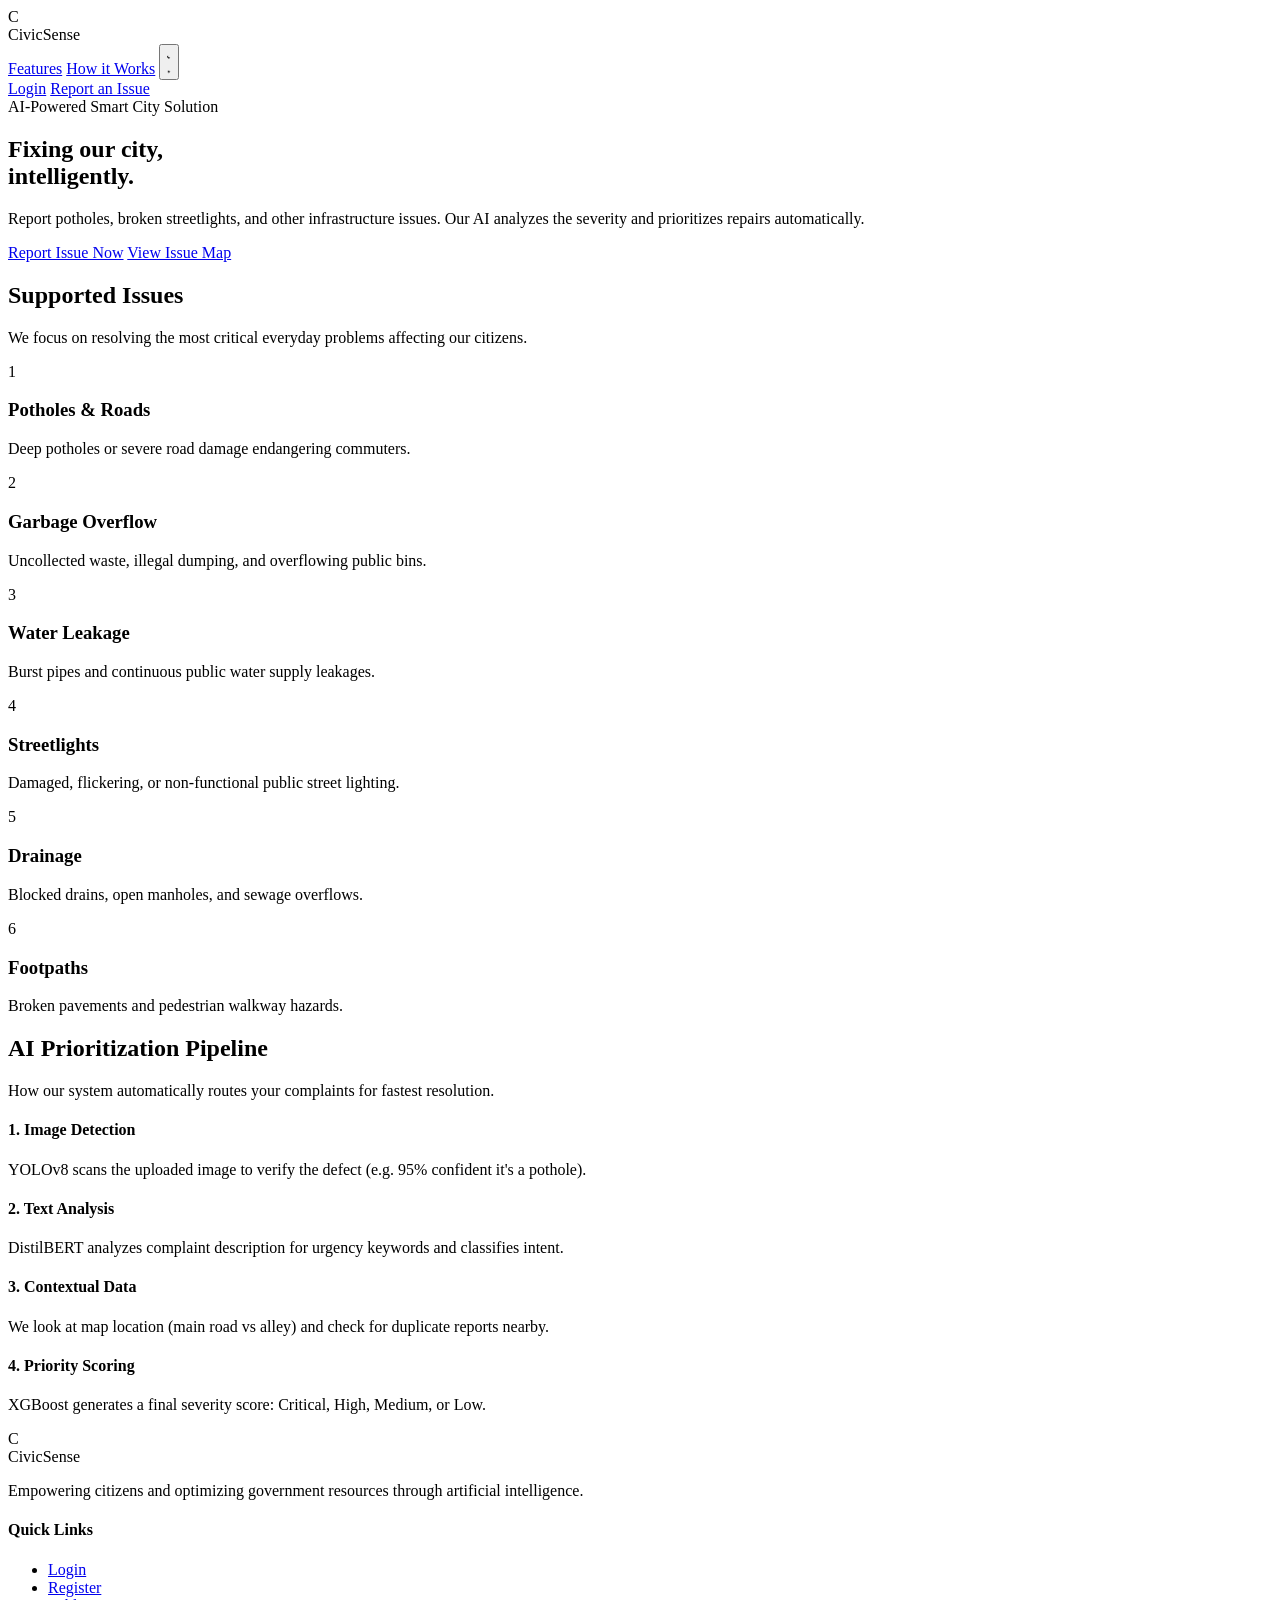
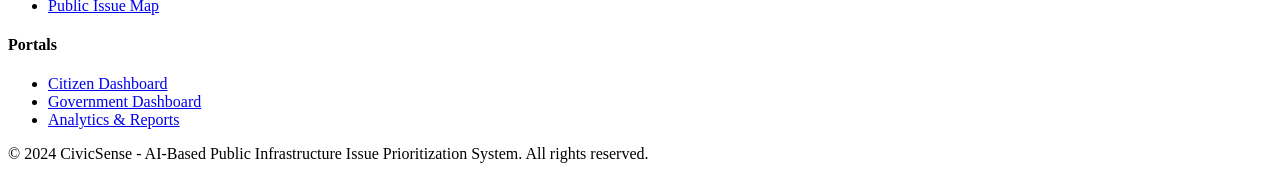
==== index.html @ dcd373b1 "Add full project code" ====
<!DOCTYPE html>
<html lang="en" class="light">
<head>
  <meta charset="UTF-8">
  <meta name="viewport" content="width=device-width, initial-scale=1.0">
  <title>CivicSense - AI-Based Public Infrastructure Issue Prioritization</title>
  <meta name="description" content="Report public infrastructure issues. Our AI analyzes severity and prioritizes repairs for faster resolution.">
  <link rel="stylesheet" href="./src/css/style.css">
  <link rel="preconnect" href="https://fonts.googleapis.com">
  <link rel="preconnect" href="https://fonts.gstatic.com" crossorigin>
  <link href="https://fonts.googleapis.com/css2?family=Inter:wght@300;400;500;600;700&display=swap" rel="stylesheet">
</head>
<body class="font-sans antialiased bg-slate-50 dark:bg-slate-900 text-slate-800 dark:text-slate-200 transition-colors duration-300">
  
  <!-- Navigation -->
  <nav class="glass-nav py-4 px-6 fixed w-full top-0">
    <div class="max-w-7xl mx-auto flex justify-between items-center">
      <div class="flex items-center gap-2">
        <div class="w-8 h-8 rounded bg-primary-600 flex items-center justify-center text-white font-bold text-xl">C</div>
        <span class="font-bold text-xl tracking-tight text-slate-900 dark:text-white">CivicSense</span>
      </div>
      <div class="hidden md:flex items-center space-x-8">
        <a href="#features" class="hover:text-primary-600 dark:hover:text-primary-400 font-medium transition-colors">Features</a>
        <a href="#how-it-works" class="hover:text-primary-600 dark:hover:text-primary-400 font-medium transition-colors">How it Works</a>
        <button id="theme-toggle" type="button" class="text-gray-500 dark:text-gray-400 hover:bg-gray-100 dark:hover:bg-gray-700 focus:outline-none rounded-lg text-sm p-2.5">
          <svg id="theme-toggle-dark-icon" class="hidden w-5 h-5" fill="currentColor" viewBox="0 0 20 20" xmlns="http://www.w3.org/2000/svg"><path d="M17.293 13.293A8 8 0 016.707 2.707a8.001 8.001 0 1010.586 10.586z"></path></svg>
          <svg id="theme-toggle-light-icon" class="hidden w-5 h-5" fill="currentColor" viewBox="0 0 20 20" xmlns="http://www.w3.org/2000/svg"><path d="M10 2a1 1 0 011 1v1a1 1 0 11-2 0V3a1 1 0 011-1zm4 8a4 4 0 11-8 0 4 4 0 018 0zm-.464 4.95l.707.707a1 1 0 001.414-1.414l-.707-.707a1 1 0 00-1.414 1.414zm2.12-10.607a1 1 0 010 1.414l-.706.707a1 1 0 11-1.414-1.414l.707-.707a1 1 0 011.414 0zM17 11a1 1 0 100-2h-1a1 1 0 100 2h1zm-7 4a1 1 0 011 1v1a1 1 0 11-2 0v-1a1 1 0 011-1zM5.05 6.464A1 1 0 106.465 5.05l-.708-.707a1 1 0 00-1.414 1.414l.707.707zm1.414 8.486l-.707.707a1 1 0 01-1.414-1.414l.707-.707a1 1 0 011.414 1.414zM4 11a1 1 0 100-2H3a1 1 0 000 2h1z" fill-rule="evenodd" clip-rule="evenodd"></path></svg>
        </button>
        <div class="flex gap-4">
          <a href="/login.html" class="px-5 py-2 font-medium text-slate-700 dark:text-slate-200 hover:text-primary-600 dark:hover:text-primary-400">Login</a>
          <a href="/register.html" class="btn-primary">Report an Issue</a>
        </div>
      </div>
    </div>
  </nav>

  <!-- Hero Section -->
  <section class="relative pt-32 pb-20 lg:pt-48 lg:pb-32 overflow-hidden">
    <div class="absolute inset-0 z-0">
      <div class="absolute inset-0 bg-gradient-to-br from-primary-50 to-slate-100 dark:from-slate-900 dark:to-slate-800 opacity-90"></div>
      <div class="absolute top-20 left-10 w-72 h-72 bg-primary-400 rounded-full mix-blend-multiply filter blur-3xl opacity-30 animate-blob"></div>
      <div class="absolute top-40 right-10 w-72 h-72 bg-purple-400 rounded-full mix-blend-multiply filter blur-3xl opacity-30 animate-blob animation-delay-2000"></div>
      <div class="absolute -bottom-8 left-40 w-72 h-72 bg-pink-400 rounded-full mix-blend-multiply filter blur-3xl opacity-30 animate-blob animation-delay-4000"></div>
    </div>
    
    <div class="max-w-7xl mx-auto px-6 relative z-10 text-center">
      <span class="inline-block py-1 px-3 rounded-full bg-primary-100 text-primary-700 dark:bg-primary-900/30 dark:text-primary-300 text-sm font-semibold mb-6 shadow-sm border border-primary-200 dark:border-primary-800/50">
        AI-Powered Smart City Solution
      </span>
      <h1 class="text-5xl md:text-7xl font-extrabold tracking-tight text-slate-900 dark:text-white mb-8 leading-tight">
        Fixing our city, <br> <span class="text-transparent bg-clip-text bg-gradient-to-r from-primary-600 to-purple-600">intelligently.</span>
      </h1>
      <p class="mt-4 text-xl text-slate-600 dark:text-slate-300 max-w-2xl mx-auto mb-10">
        Report potholes, broken streetlights, and other infrastructure issues. Our AI analyzes the severity and prioritizes repairs automatically.
      </p>
      <div class="flex flex-col sm:flex-row justify-center gap-4">
        <a href="/citizen/register-complaint.html" class="btn-primary text-lg px-8 py-4">Report Issue Now</a>
        <a href="/map.html" class="px-8 py-4 rounded-lg font-medium text-slate-700 dark:text-slate-200 bg-white dark:bg-slate-800 border border-slate-200 dark:border-slate-700 hover:bg-slate-50 dark:hover:bg-slate-700 shadow-sm transition-colors">
          View Issue Map
        </a>
      </div>
    </div>
  </section>

  <!-- Features -->
  <section id="features" class="py-20 bg-white dark:bg-slate-900/50">
    <div class="max-w-7xl mx-auto px-6">
      <div class="text-center mb-16">
        <h2 class="text-3xl font-bold text-slate-900 dark:text-white">Supported Issues</h2>
        <p class="mt-4 text-slate-600 dark:text-slate-400 max-w-2xl mx-auto">We focus on resolving the most critical everyday problems affecting our citizens.</p>
      </div>
      
      <div class="grid grid-cols-1 md:grid-cols-2 lg:grid-cols-3 gap-8">
        <!-- Feature 1 -->
        <div class="glass-card flex flex-col items-center text-center">
          <div class="w-14 h-14 bg-orange-100 dark:bg-orange-900/30 text-orange-600 dark:text-orange-400 rounded-full flex items-center justify-center mb-4 text-2xl font-bold border border-orange-200 dark:border-orange-800">1</div>
          <h3 class="text-xl font-bold text-slate-900 dark:text-white mb-2">Potholes & Roads</h3>
          <p class="text-slate-600 dark:text-slate-400">Deep potholes or severe road damage endangering commuters.</p>
        </div>
        
        <!-- Feature 2 -->
        <div class="glass-card flex flex-col items-center text-center">
          <div class="w-14 h-14 bg-green-100 dark:bg-green-900/30 text-green-600 dark:text-green-400 rounded-full flex items-center justify-center mb-4 text-2xl font-bold border border-green-200 dark:border-green-800">2</div>
          <h3 class="text-xl font-bold text-slate-900 dark:text-white mb-2">Garbage Overflow</h3>
          <p class="text-slate-600 dark:text-slate-400">Uncollected waste, illegal dumping, and overflowing public bins.</p>
        </div>
        
        <!-- Feature 3 -->
        <div class="glass-card flex flex-col items-center text-center">
          <div class="w-14 h-14 bg-blue-100 dark:bg-blue-900/30 text-blue-600 dark:text-blue-400 rounded-full flex items-center justify-center mb-4 text-2xl font-bold border border-blue-200 dark:border-blue-800">3</div>
          <h3 class="text-xl font-bold text-slate-900 dark:text-white mb-2">Water Leakage</h3>
          <p class="text-slate-600 dark:text-slate-400">Burst pipes and continuous public water supply leakages.</p>
        </div>
        
        <!-- Feature 4 -->
        <div class="glass-card flex flex-col items-center text-center">
          <div class="w-14 h-14 bg-yellow-100 dark:bg-yellow-900/30 text-yellow-600 dark:text-yellow-400 rounded-full flex items-center justify-center mb-4 text-2xl font-bold border border-yellow-200 dark:border-yellow-800">4</div>
          <h3 class="text-xl font-bold text-slate-900 dark:text-white mb-2">Streetlights</h3>
          <p class="text-slate-600 dark:text-slate-400">Damaged, flickering, or non-functional public street lighting.</p>
        </div>
        
        <!-- Feature 5 -->
        <div class="glass-card flex flex-col items-center text-center">
          <div class="w-14 h-14 bg-purple-100 dark:bg-purple-900/30 text-purple-600 dark:text-purple-400 rounded-full flex items-center justify-center mb-4 text-2xl font-bold border border-purple-200 dark:border-purple-800">5</div>
          <h3 class="text-xl font-bold text-slate-900 dark:text-white mb-2">Drainage</h3>
          <p class="text-slate-600 dark:text-slate-400">Blocked drains, open manholes, and sewage overflows.</p>
        </div>
        
        <!-- Feature 6 -->
        <div class="glass-card flex flex-col items-center text-center">
          <div class="w-14 h-14 bg-teal-100 dark:bg-teal-900/30 text-teal-600 dark:text-teal-400 rounded-full flex items-center justify-center mb-4 text-2xl font-bold border border-teal-200 dark:border-teal-800">6</div>
          <h3 class="text-xl font-bold text-slate-900 dark:text-white mb-2">Footpaths</h3>
          <p class="text-slate-600 dark:text-slate-400">Broken pavements and pedestrian walkway hazards.</p>
        </div>
      </div>
    </div>
  </section>

  <!-- How It Works -->
  <section id="how-it-works" class="py-20">
    <div class="max-w-7xl mx-auto px-6">
      <div class="text-center mb-16">
        <h2 class="text-3xl font-bold text-slate-900 dark:text-white">AI Prioritization Pipeline</h2>
        <p class="mt-4 text-slate-600 dark:text-slate-400 max-w-2xl mx-auto">How our system automatically routes your complaints for fastest resolution.</p>
      </div>

      <div class="grid grid-cols-1 md:grid-cols-4 gap-4">
        <div class="glass p-6 rounded-xl border-t-4 border-primary-500">
          <h4 class="font-bold text-lg mb-2">1. Image Detection</h4>
          <p class="text-sm text-slate-600 dark:text-slate-400">YOLOv8 scans the uploaded image to verify the defect (e.g. 95% confident it's a pothole).</p>
        </div>
        <div class="glass p-6 rounded-xl border-t-4 border-purple-500">
          <h4 class="font-bold text-lg mb-2">2. Text Analysis</h4>
          <p class="text-sm text-slate-600 dark:text-slate-400">DistilBERT analyzes complaint description for urgency keywords and classifies intent.</p>
        </div>
        <div class="glass p-6 rounded-xl border-t-4 border-orange-500">
          <h4 class="font-bold text-lg mb-2">3. Contextual Data</h4>
          <p class="text-sm text-slate-600 dark:text-slate-400">We look at map location (main road vs alley) and check for duplicate reports nearby.</p>
        </div>
        <div class="glass p-6 rounded-xl border-t-4 border-red-500">
          <h4 class="font-bold text-lg mb-2">4. Priority Scoring</h4>
          <p class="text-sm text-slate-600 dark:text-slate-400">XGBoost generates a final severity score: Critical, High, Medium, or Low.</p>
        </div>
      </div>
    </div>
  </section>

  <footer class="bg-slate-900 text-slate-400 py-12 border-t border-slate-800">
    <div class="max-w-7xl mx-auto px-6 grid grid-cols-1 md:grid-cols-3 gap-8">
      <div>
        <div class="flex items-center gap-2 mb-4">
          <div class="w-6 h-6 rounded bg-primary-600 flex items-center justify-center text-white font-bold text-sm">C</div>
          <span class="font-bold text-lg tracking-tight text-white">CivicSense</span>
        </div>
        <p class="text-sm">Empowering citizens and optimizing government resources through artificial intelligence.</p>
      </div>
      <div>
        <h4 class="text-white font-semibold mb-4">Quick Links</h4>
        <ul class="space-y-2 text-sm">
          <li><a href="/login.html" class="hover:text-white transition">Login</a></li>
          <li><a href="/register.html" class="hover:text-white transition">Register</a></li>
          <li><a href="/map.html" class="hover:text-white transition">Public Issue Map</a></li>
        </ul>
      </div>
      <div>
        <h4 class="text-white font-semibold mb-4">Portals</h4>
        <ul class="space-y-2 text-sm">
          <li><a href="/citizen/dashboard.html" class="hover:text-white transition">Citizen Dashboard</a></li>
          <li><a href="/gov/dashboard.html" class="hover:text-white transition">Government Dashboard</a></li>
          <li><a href="/analytics.html" class="hover:text-white transition">Analytics & Reports</a></li>
        </ul>
      </div>
    </div>
    <div class="max-w-7xl mx-auto px-6 mt-12 pt-8 border-t border-slate-800 text-sm text-center">
      &copy; 2024 CivicSense - AI-Based Public Infrastructure Issue Prioritization System. All rights reserved.
    </div>
  </footer>

  <script type="module" src="./src/js/main.js"></script>
</body>
</html>
---- src/css/style.css ----
@import "tailwindcss";
@config "../../tailwind.config.js";

@layer components {
  .glass-nav {
    @apply bg-white/70 dark:bg-slate-900/70 backdrop-blur-md border-b border-slate-200/50 dark:border-slate-800/50 z-50;
  }
  .glass-card {
    @apply bg-white/80 dark:bg-slate-800/80 backdrop-blur-sm border border-slate-200 dark:border-slate-700 shadow-xl shadow-slate-200/20 dark:shadow-none rounded-2xl p-6 transition-all duration-300 hover:shadow-2xl hover:-translate-y-1;
  }
  .glass {
    @apply bg-white/80 dark:bg-slate-800/80 backdrop-blur-sm shadow-lg;
  }
  .btn-primary {
    @apply bg-primary-600 hover:bg-primary-700 text-white font-medium rounded-lg px-5 py-2.5 transition-colors duration-200 shadow-md shadow-primary-500/20 inline-flex items-center justify-center;
  }
  .input-field {
    @apply w-full rounded-lg border border-slate-300 dark:border-slate-600 bg-white dark:bg-slate-700 px-4 py-2.5 text-slate-900 dark:text-white placeholder-slate-400 dark:placeholder-slate-500 focus:border-primary-500 dark:focus:border-primary-400 focus:outline-none focus:ring-2 focus:ring-primary-500/20 dark:focus:ring-primary-400/20 transition-all duration-200;
  }
}

@layer utilities {
  .animate-blob {
    animation: blob 7s infinite;
  }
  .animation-delay-2000 {
    animation-delay: 2s;
  }
  .animation-delay-4000 {
    animation-delay: 4s;
  }
}

@keyframes blob {
  0% { transform: translate(0px, 0px) scale(1); }
  33% { transform: translate(30px, -50px) scale(1.1); }
  66% { transform: translate(-20px, 20px) scale(0.9); }
  100% { transform: translate(0px, 0px) scale(1); }
}
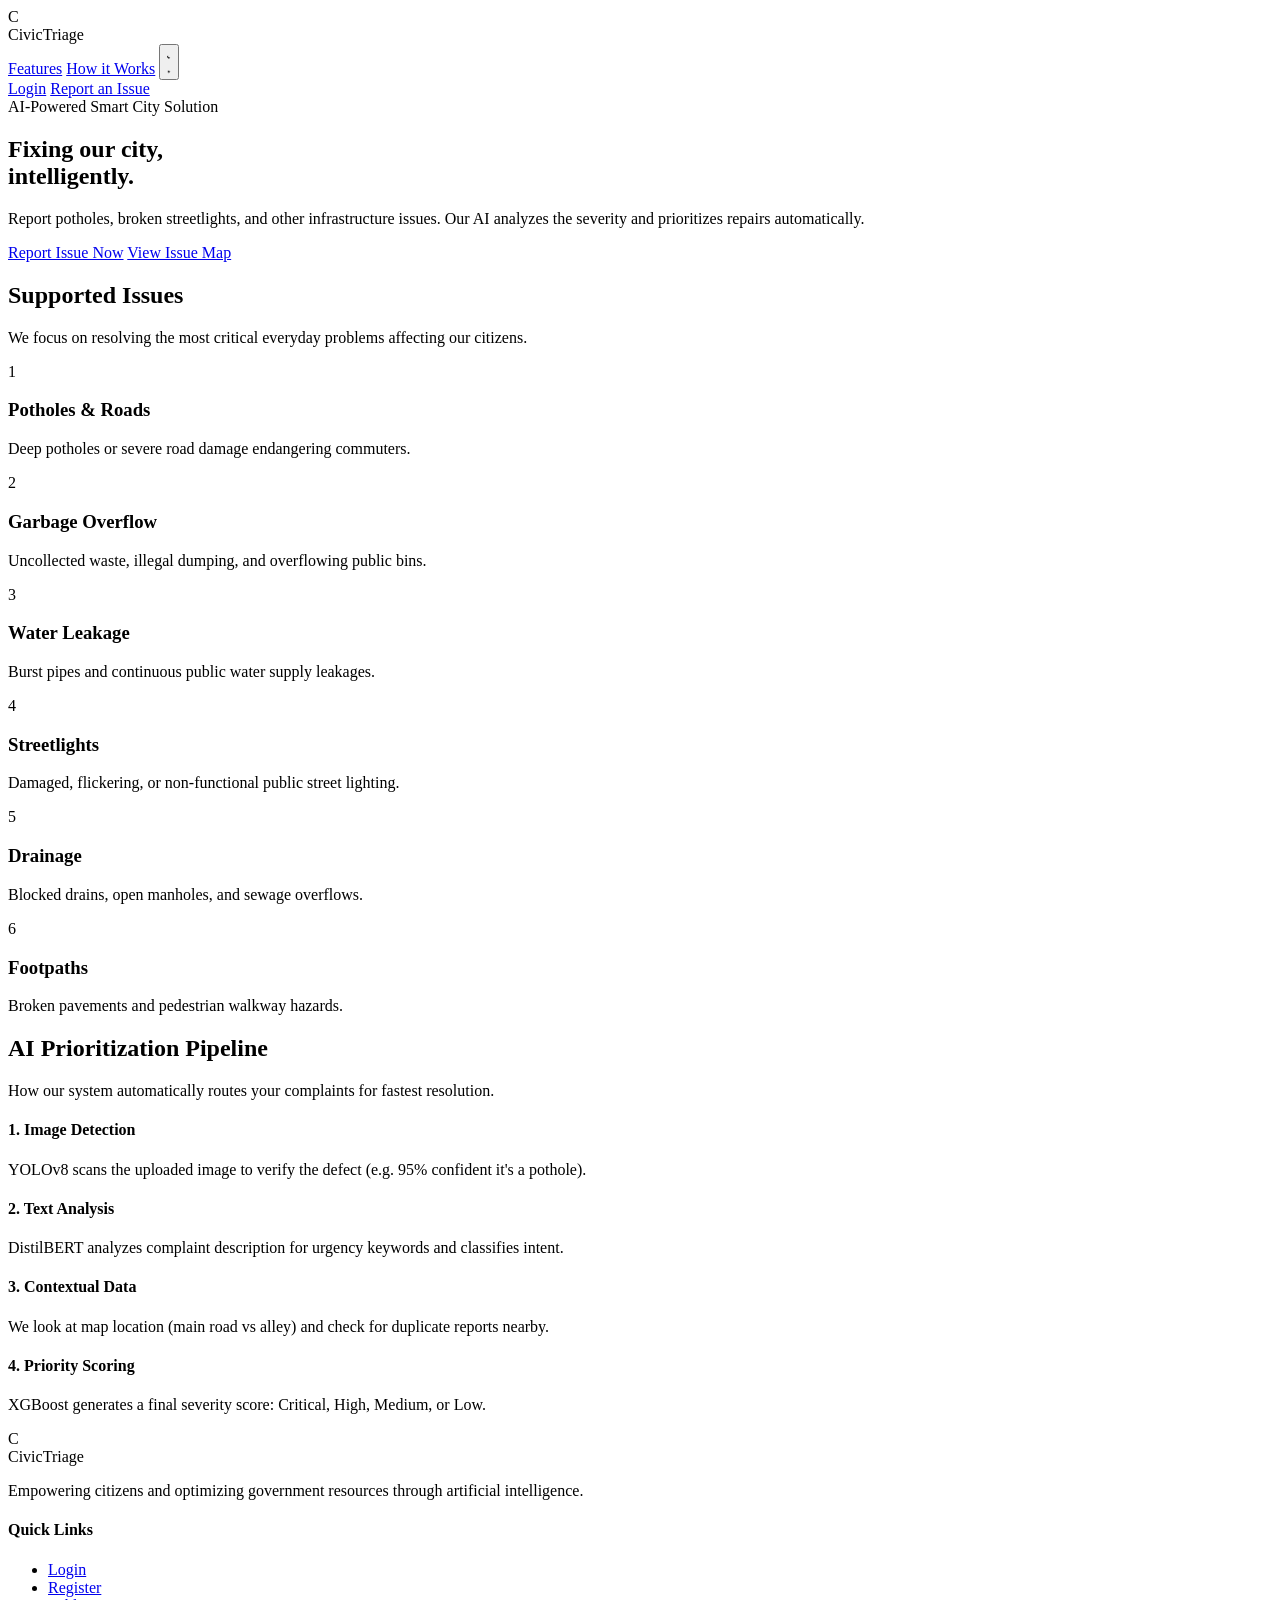
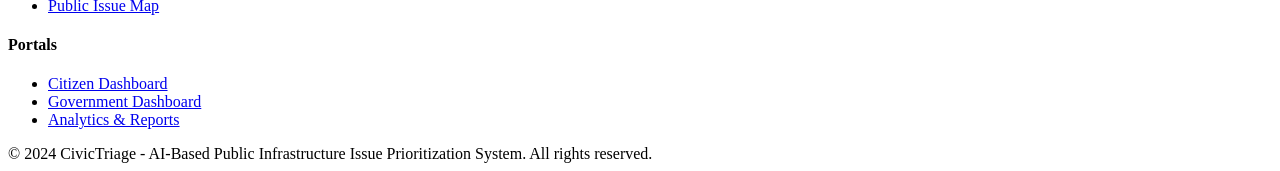
==== commit 2a6ccaba: "Rename CivicSense to CivicTriage" ====
--- a/index.html
+++ b/index.html
@@ -3,7 +3,7 @@
 <head>
   <meta charset="UTF-8">
   <meta name="viewport" content="width=device-width, initial-scale=1.0">
-  <title>CivicSense - AI-Based Public Infrastructure Issue Prioritization</title>
+  <title>CivicTriage - AI-Based Public Infrastructure Issue Prioritization</title>
   <meta name="description" content="Report public infrastructure issues. Our AI analyzes severity and prioritizes repairs for faster resolution.">
   <link rel="stylesheet" href="./src/css/style.css">
   <link rel="preconnect" href="https://fonts.googleapis.com">
@@ -17,7 +17,7 @@
     <div class="max-w-7xl mx-auto flex justify-between items-center">
       <div class="flex items-center gap-2">
         <div class="w-8 h-8 rounded bg-primary-600 flex items-center justify-center text-white font-bold text-xl">C</div>
-        <span class="font-bold text-xl tracking-tight text-slate-900 dark:text-white">CivicSense</span>
+        <span class="font-bold text-xl tracking-tight text-slate-900 dark:text-white">CivicTriage</span>
       </div>
       <div class="hidden md:flex items-center space-x-8">
         <a href="#features" class="hover:text-primary-600 dark:hover:text-primary-400 font-medium transition-colors">Features</a>
@@ -150,7 +150,7 @@
       <div>
         <div class="flex items-center gap-2 mb-4">
           <div class="w-6 h-6 rounded bg-primary-600 flex items-center justify-center text-white font-bold text-sm">C</div>
-          <span class="font-bold text-lg tracking-tight text-white">CivicSense</span>
+          <span class="font-bold text-lg tracking-tight text-white">CivicTriage</span>
         </div>
         <p class="text-sm">Empowering citizens and optimizing government resources through artificial intelligence.</p>
       </div>
@@ -172,7 +172,7 @@
       </div>
     </div>
     <div class="max-w-7xl mx-auto px-6 mt-12 pt-8 border-t border-slate-800 text-sm text-center">
-      &copy; 2024 CivicSense - AI-Based Public Infrastructure Issue Prioritization System. All rights reserved.
+      &copy; 2024 CivicTriage - AI-Based Public Infrastructure Issue Prioritization System. All rights reserved.
     </div>
   </footer>
 
